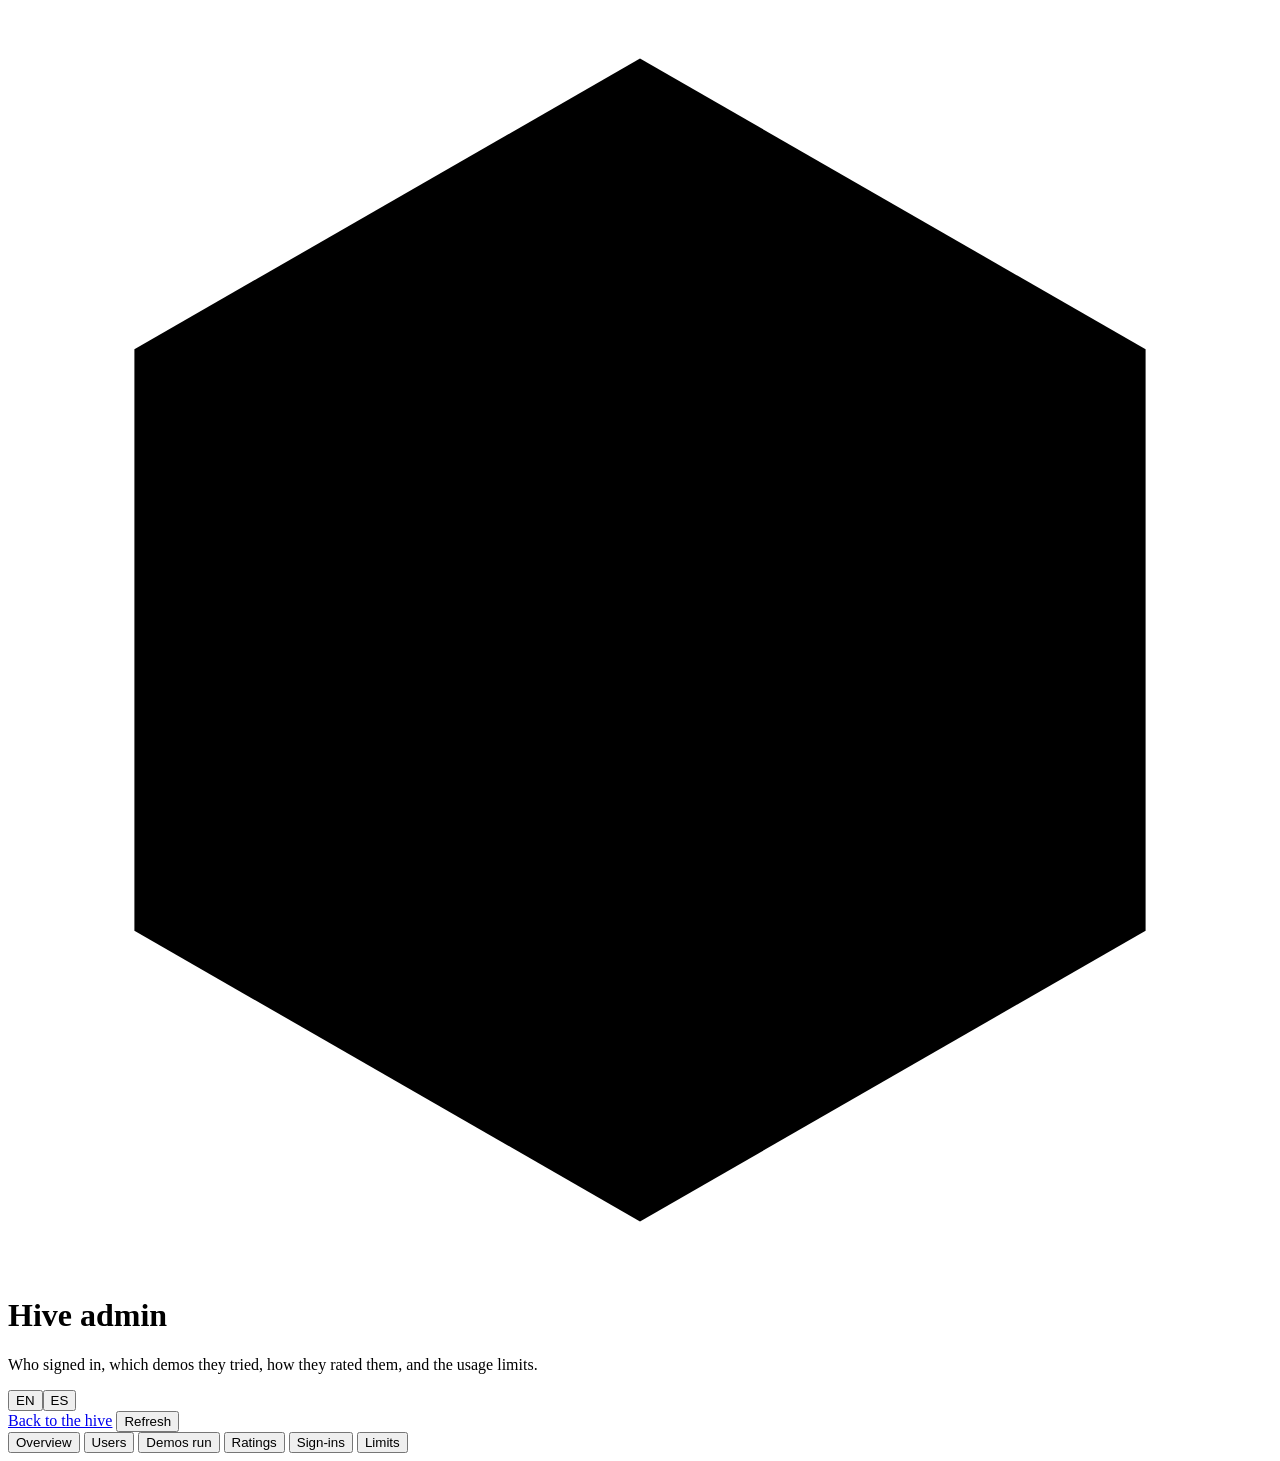
==== web/static/admin.html @ 7df8a780 "Showcase edition for Google and clients: segments, Spanish, Google sign-in, limits, admin, ratings -" ====
<!doctype html>
<html lang="en">
<head>
  <meta charset="utf-8">
  <meta name="viewport" content="width=device-width, initial-scale=1">
  <title>Hive Admin</title>
  <link rel="icon" href="data:image/svg+xml,%3Csvg xmlns='http://www.w3.org/2000/svg' viewBox='0 0 100 100'%3E%3Cpolygon points='50,4 90,27 90,73 50,96 10,73 10,27' fill='%2313906a'/%3E%3C/svg%3E">
  <link rel="preconnect" href="https://fonts.googleapis.com">
  <link rel="preconnect" href="https://fonts.gstatic.com" crossorigin>
  <link href="https://fonts.googleapis.com/css2?family=Figtree:wght@400;500;600;700;800&family=JetBrains+Mono:wght@400;600&display=swap" rel="stylesheet">
  <link rel="stylesheet" href="/static/styles.css?v=2">
  <link rel="stylesheet" href="/static/admin.css?v=1">
</head>
<body class="admin">
  <header class="top">
    <div class="brand">
      <svg class="brand-hex" viewBox="0 0 100 100" aria-hidden="true"><polygon points="50,4 90,27 90,73 50,96 10,73 10,27"/></svg>
      <div>
        <h1 data-i18n="adm.title">Hive admin</h1>
        <p class="muted" data-i18n="adm.sub">Who signed in, which demos they tried, how they rated them, and the usage limits.</p>
      </div>
    </div>
    <div class="user">
      <div class="lang" role="group" aria-label="Language"><button data-lang="en">EN</button><button data-lang="es">ES</button></div>
      <a class="ghost small" href="/" data-i18n="adm.back">Back to the hive</a>
      <button class="ghost small" id="refresh" data-i18n="adm.refresh">Refresh</button>
    </div>
  </header>
  <nav class="views adm-tabs" role="tablist" aria-label="Admin sections">
    <button role="tab" data-tab="overview" aria-selected="true" data-i18n="adm.t.overview">Overview</button>
    <button role="tab" data-tab="users" data-i18n="adm.t.users">Users</button>
    <button role="tab" data-tab="runs" data-i18n="adm.t.runs">Demos run</button>
    <button role="tab" data-tab="feedback" data-i18n="adm.t.feedback">Ratings</button>
    <button role="tab" data-tab="logins" data-i18n="adm.t.logins">Sign-ins</button>
    <button role="tab" data-tab="limits" data-i18n="adm.t.limits">Limits</button>
  </nav>
  <main class="adm-main">
    <section id="tab-overview"></section>
    <section id="tab-users" hidden></section>
    <section id="tab-runs" hidden></section>
    <section id="tab-feedback" hidden></section>
    <section id="tab-logins" hidden></section>
    <section id="tab-limits" hidden></section>
  </main>
  <script src="/static/i18n.js?v=2"></script>
  <script src="/static/admin.js?v=1"></script>
</body>
</html>
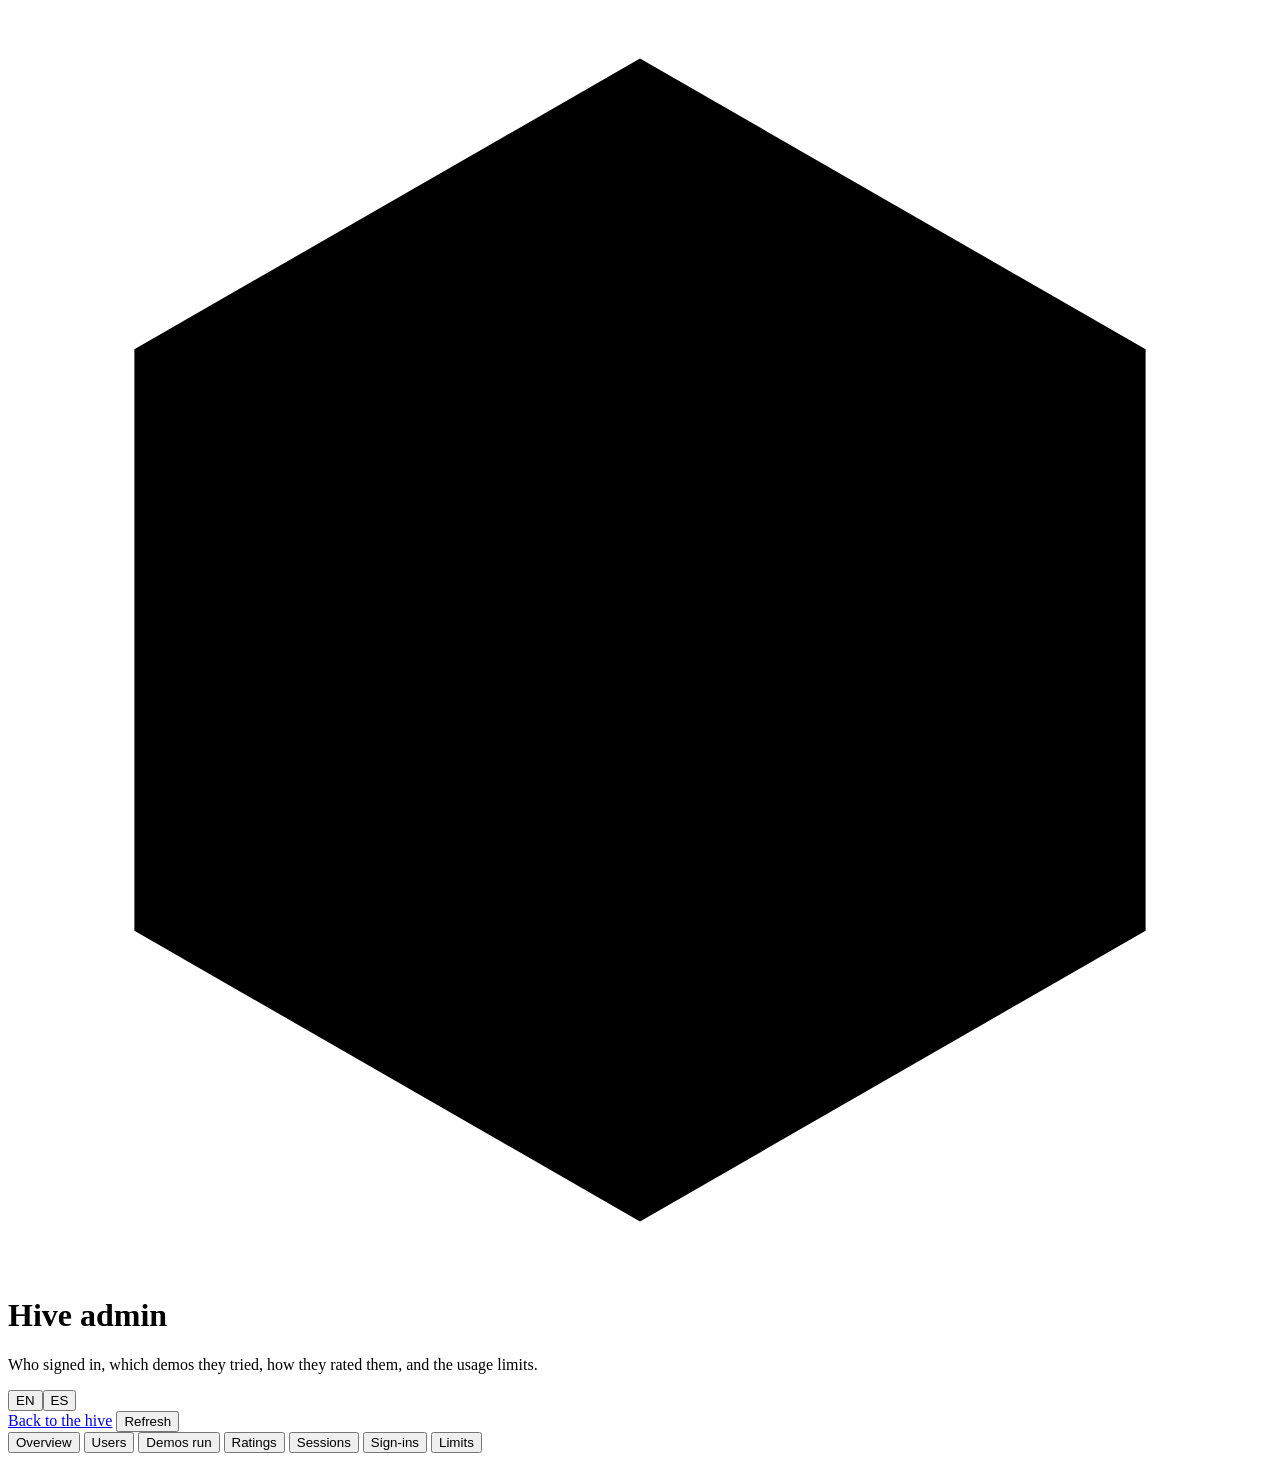
==== commit 31893e4c: "Showcase: revocable sessions, close/block from admin or the sign-in email, sign-in alerts - Every si" ====
--- a/web/static/admin.html
+++ b/web/static/admin.html
@@ -31,6 +31,7 @@
     <button role="tab" data-tab="users" data-i18n="adm.t.users">Users</button>
     <button role="tab" data-tab="runs" data-i18n="adm.t.runs">Demos run</button>
     <button role="tab" data-tab="feedback" data-i18n="adm.t.feedback">Ratings</button>
+    <button role="tab" data-tab="sessions" data-i18n="adm.t.sessions">Sessions</button>
     <button role="tab" data-tab="logins" data-i18n="adm.t.logins">Sign-ins</button>
     <button role="tab" data-tab="limits" data-i18n="adm.t.limits">Limits</button>
   </nav>
@@ -39,6 +40,7 @@
     <section id="tab-users" hidden></section>
     <section id="tab-runs" hidden></section>
     <section id="tab-feedback" hidden></section>
+    <section id="tab-sessions" hidden></section>
     <section id="tab-logins" hidden></section>
     <section id="tab-limits" hidden></section>
   </main>
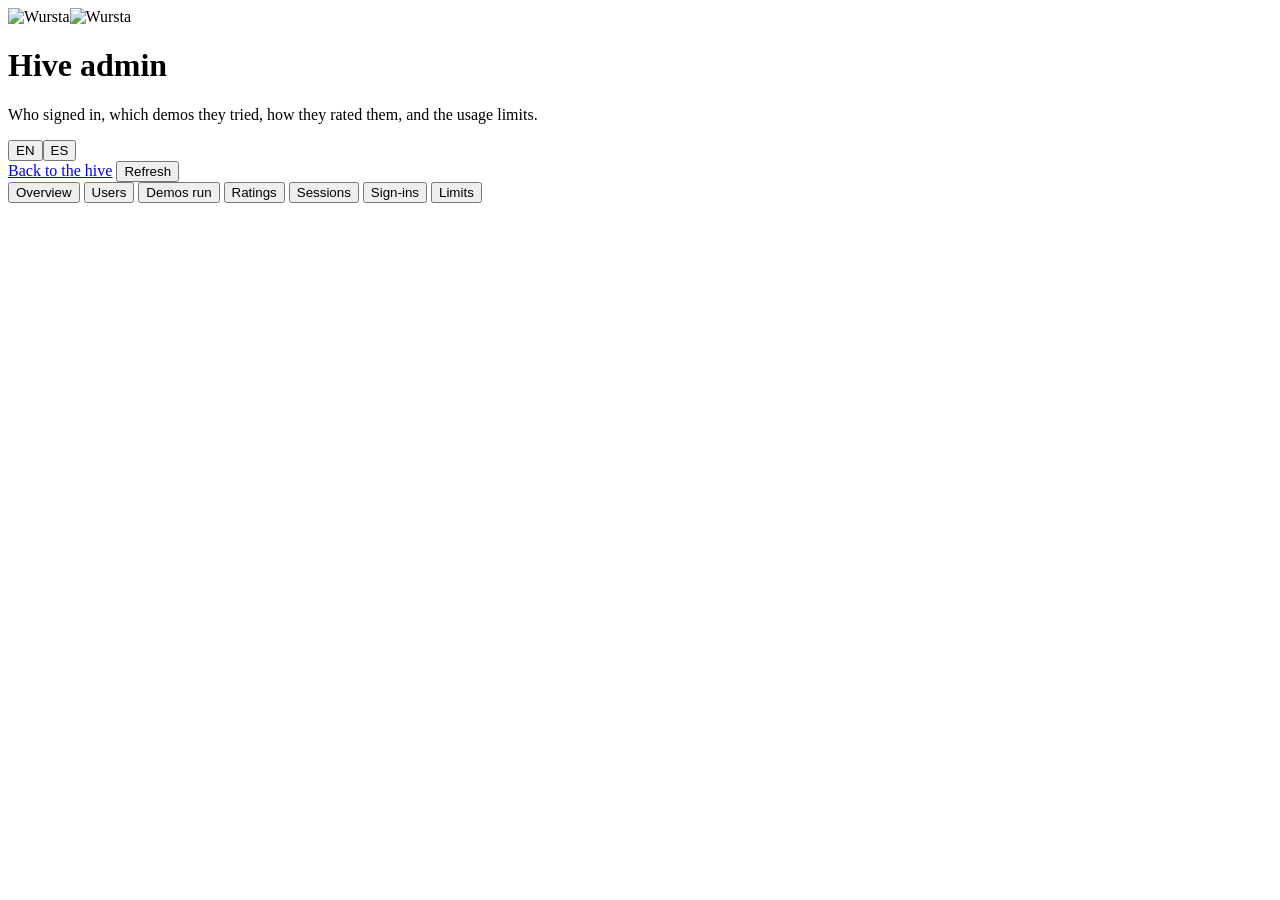
==== commit b7e63221: "Wursta look and feel from the Wursta design system (Claude Design) Manrope type, near-black on white" ====
--- a/web/static/admin.html
+++ b/web/static/admin.html
@@ -4,17 +4,17 @@
   <meta charset="utf-8">
   <meta name="viewport" content="width=device-width, initial-scale=1">
   <title>Hive Admin</title>
-  <link rel="icon" href="data:image/svg+xml,%3Csvg xmlns='http://www.w3.org/2000/svg' viewBox='0 0 100 100'%3E%3Cpolygon points='50,4 90,27 90,73 50,96 10,73 10,27' fill='%2313906a'/%3E%3C/svg%3E">
+  <link rel="icon" href="/static/wursta-w.svg" type="image/svg+xml">
   <link rel="preconnect" href="https://fonts.googleapis.com">
   <link rel="preconnect" href="https://fonts.gstatic.com" crossorigin>
-  <link href="https://fonts.googleapis.com/css2?family=Figtree:wght@400;500;600;700;800&family=JetBrains+Mono:wght@400;600&display=swap" rel="stylesheet">
-  <link rel="stylesheet" href="/static/styles.css?v=2">
+  <link href="https://fonts.googleapis.com/css2?family=Manrope:wght@400;500;600;700;800&family=JetBrains+Mono:wght@400;600&display=swap" rel="stylesheet">
+  <link rel="stylesheet" href="/static/styles.css?v=3">
   <link rel="stylesheet" href="/static/admin.css?v=1">
 </head>
 <body class="admin">
   <header class="top">
     <div class="brand">
-      <svg class="brand-hex" viewBox="0 0 100 100" aria-hidden="true"><polygon points="50,4 90,27 90,73 50,96 10,73 10,27"/></svg>
+      <img class="brand-logo light" src="/static/wursta-logo.svg" alt="Wursta"><img class="brand-logo dark" src="/static/wursta-logo-dark.svg" alt="Wursta">
       <div>
         <h1 data-i18n="adm.title">Hive admin</h1>
         <p class="muted" data-i18n="adm.sub">Who signed in, which demos they tried, how they rated them, and the usage limits.</p>
